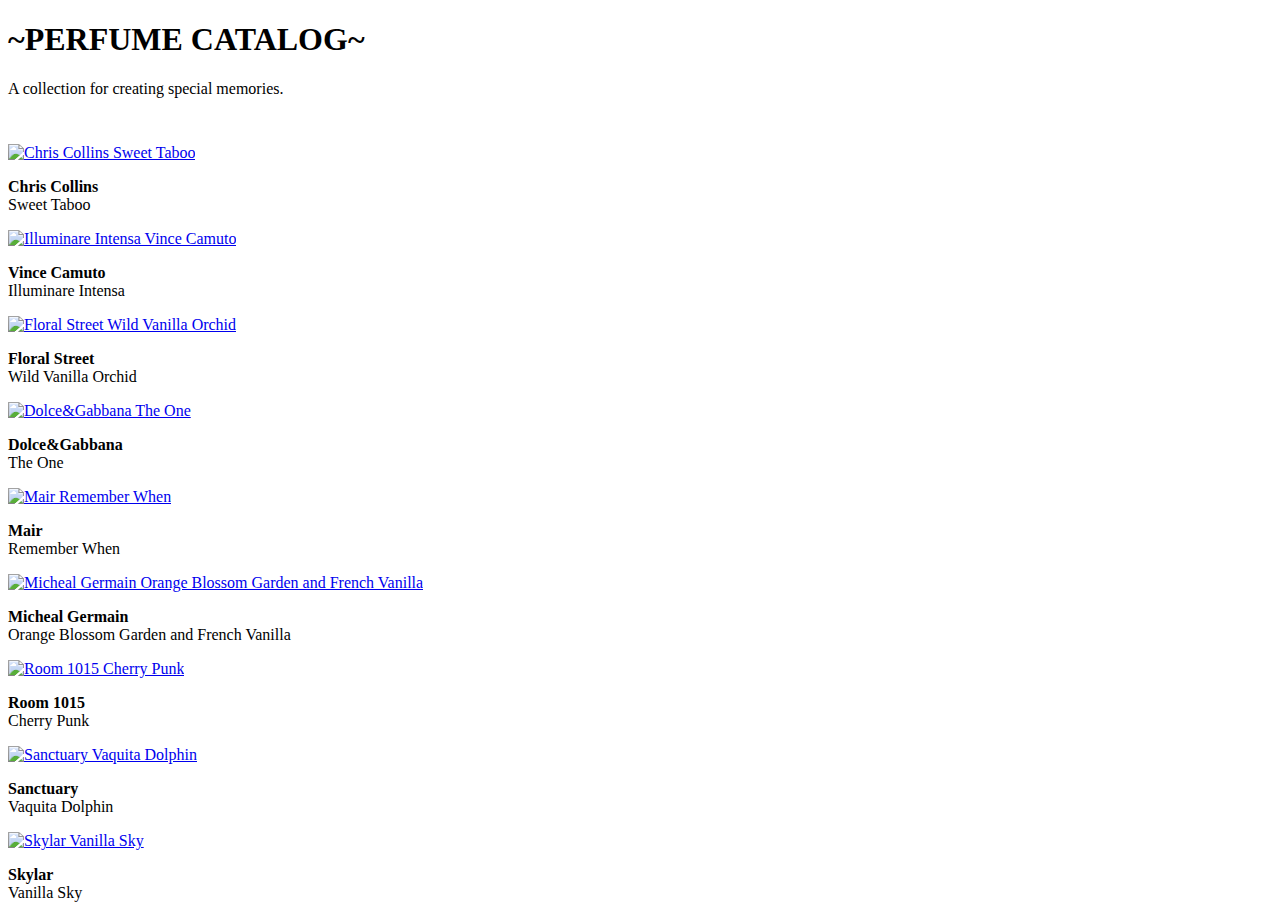
==== index.html @ 50d29bf7 "Update index.html" ====
<!DOCTYPE html>
<html>
    <head>
        <meta charset="UTF-8">
        <meta name ="viewport" content="width=design-width,">
        <title>Product Menu</title>
        <link rel="stylesheet" href="https://raw.githubusercontent.com/tanazzamuskan/NewWS/main/_style.css"></link>
    </head> 
    <body id="mainbody">
        <header>
            <h1><b>~PERFUME CATALOG~</b></h1>
            <p>A collection for creating special memories.</p>
        </header>
        <main>
            <div id="product-menu"> 
                <a href="sweet_taboo.html"><img src="Perfumes\chris collins sweet tabooo 1.jpeg" alt="Chris Collins Sweet Taboo" class="images"style="margin-top: 30px;"></a>  
                <p class="names"><b>Chris Collins</b><br>Sweet Taboo</p> 
                <a href="illuminare_intensa.html"><img src="Perfumes/Illuminare Intensa Vince Camuto 1.jpg" alt="Illuminare Intensa Vince Camuto" class="images"></a>
                <p class="names"><b>Vince Camuto</b><br>Illuminare Intensa</p>
                <a href="wild_vanilla.html"><img src="Perfumes/floral street wild vanilla orchid 1.jpeg" alt="Floral Street Wild Vanilla Orchid" class="images"></a> 
                <p class="names"><b>Floral Street</b><br>Wild Vanilla Orchid</p> 
                <a href="the_one.html"><img src="Perfumes/dolce&gabbana the one 1.jpg" alt="Dolce&Gabbana The One" class="images"></a> 
                <p class="names"><b>Dolce&Gabbana</b><br>The One</p> 
                <a href="remember_when.html"><img src="Perfumes/mair remeber when 1.jpeg" alt="Mair Remember When" class="images"></a> 
                <p class="names"><b>Mair</b><br>Remember When</p>
                <a href="orange_blossom.html"><img src="Perfumes/micheal germain orange blossom garden 1.jpeg" alt="Micheal Germain Orange Blossom Garden and French Vanilla" class="images"></a> 
                <p class="names"><b>Micheal Germain</b><br>Orange Blossom Garden and French Vanilla</p> 
                <a href="cherry_punk.html"><img src="Perfumes/Room 1015 cherry punk 1.jpeg" alt="Room 1015 Cherry Punk" class="images"></a> 
                <p class="names"><b>Room 1015</b><br>Cherry Punk</p>  
                <a href="vaquita_dolphin.html"><img src="Perfumes/Sanctuary vaquita dolphin 1.jpeg" alt="Sanctuary Vaquita Dolphin" class="images"></a> 
                <p class="names"><b>Sanctuary</b><br>Vaquita Dolphin</p>   
                <a href="vanilla_sky.html"><img src="Perfumes/skylar vanilla sky 1.jpg" alt="Skylar Vanilla Sky" class="images"></a> 
                <p class="names"><b>Skylar</b><br>Vanilla Sky</p>                       
            </div>
        </main>
    </body>
</html>
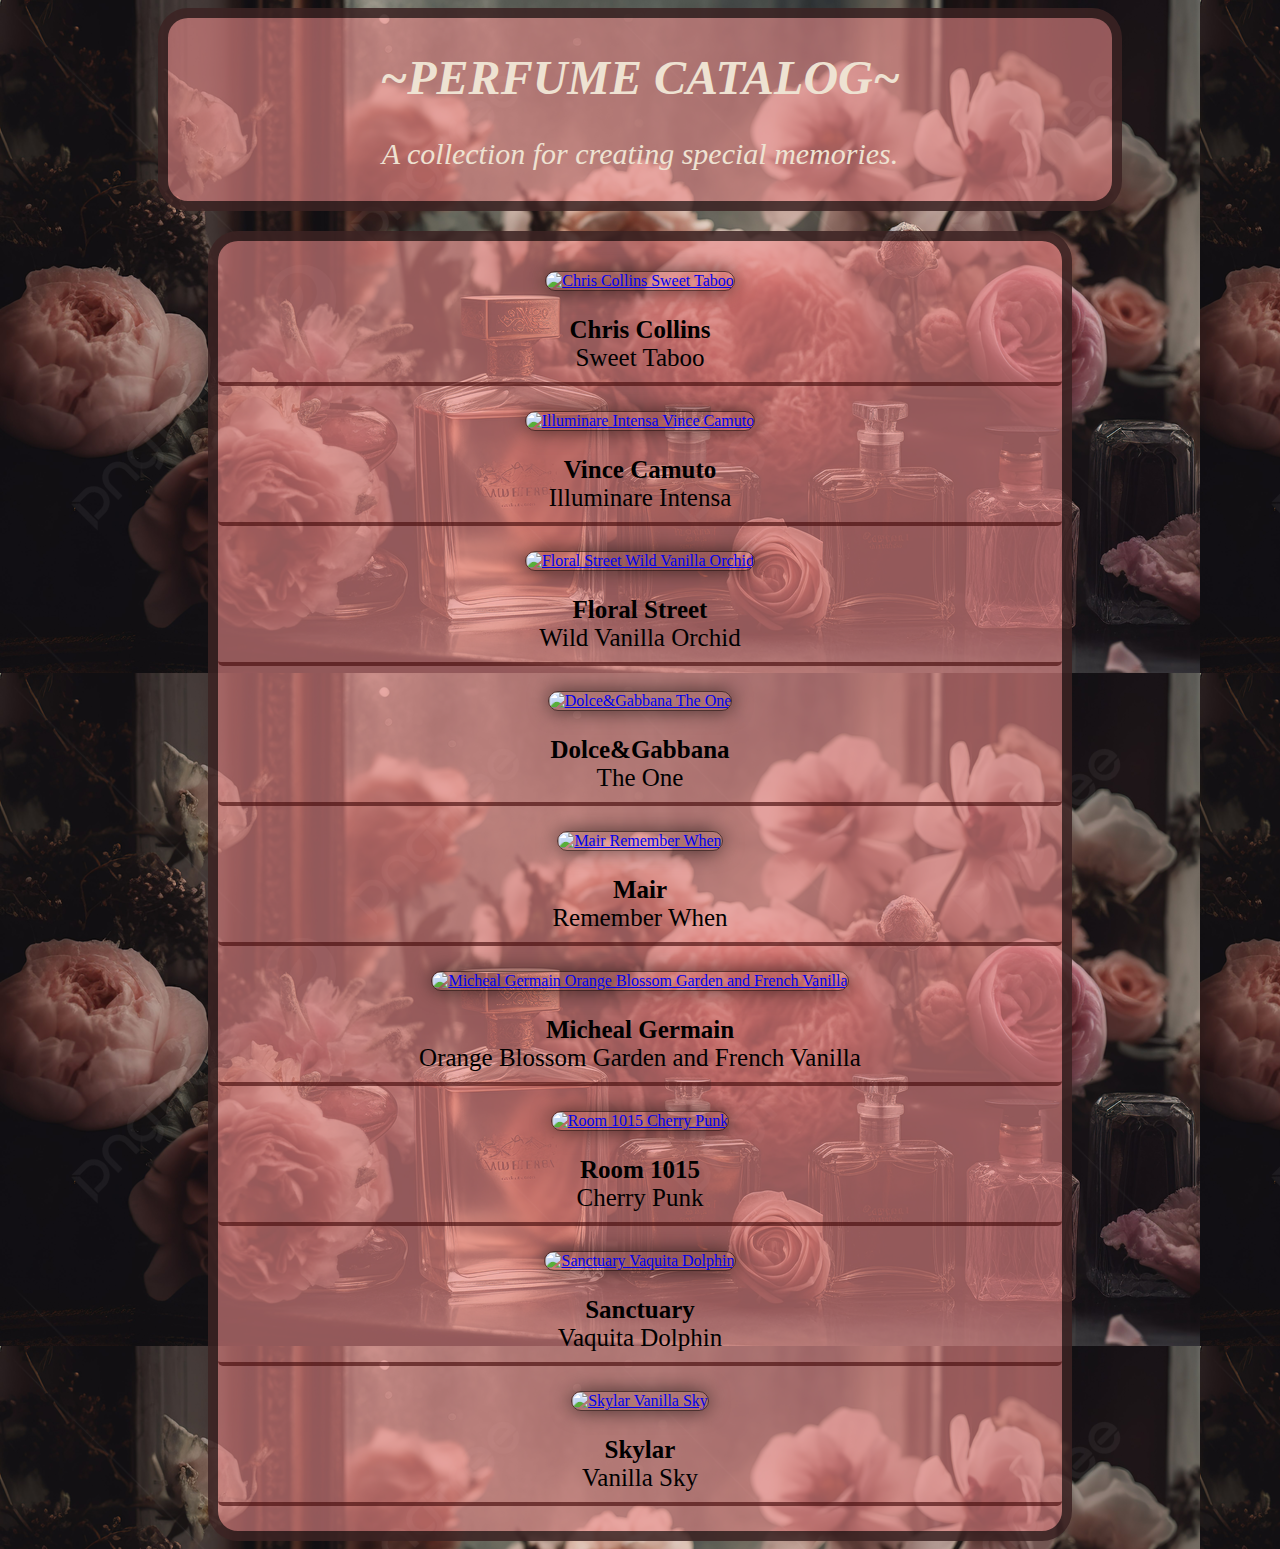
==== commit a80647a2: "Update index.html" ====
--- a/index.html
+++ b/index.html
@@ -4,7 +4,7 @@
         <meta charset="UTF-8">
         <meta name ="viewport" content="width=design-width,">
         <title>Product Menu</title>
-        <link rel="stylesheet" href="https://raw.githubusercontent.com/tanazzamuskan/NewWS/main/_style.css"></link>
+        <link rel="stylesheet" href="styles.css"/>
     </head> 
     <body id="mainbody">
         <header>
--- a/styles.css
+++ b/styles.css
@@ -0,0 +1,122 @@
+header{
+    text-align: center;
+    color:rgb(238, 226, 210);
+    border:solid rgba(0, 0, 0, 0.636) 10px;
+    border-radius: 30px;
+    text-align: center;
+    margin-left: 150px;
+    margin-right: 150px;
+    margin-bottom: 20px;
+    background-color: rgba(235, 138, 138, 0.6);
+    font-size: x-large;
+    font-style: oblique;
+    font-family:'Times New Roman', Times, serif;
+}
+
+p{
+    font-size: 30px;
+}
+
+#mainbody{
+    background-image: url(_try.jpg);
+}
+
+body{
+    background-image: url(_cardbg.jpg);
+}
+
+#product-menu{
+    border:solid rgba(0, 0, 0, 0.636) 10px;
+    border-radius: 30px;
+    text-align: center;
+    margin-left: 200px;
+    margin-right: 200px;
+    background-color: rgba(235, 138, 138, 0.6);
+}
+
+.names{
+    font-size: 25px;
+    font-family: Cambria, Cochin, Georgia, Times, 'Times New Roman', serif;
+    border-bottom: solid rgba(73, 15, 15, 0.665) 4px;
+    border-radius: 5px;
+    padding-bottom: 10px;
+}
+
+.images{
+    width: 310px;
+    height: 310px;
+    border: solid rgba(9, 1, 0, 0.579) 1px;
+    border-radius: 20px;
+    box-shadow: 0 0 20px rgba(0, 0, 0, 0.6);
+
+}
+
+.productcard{
+    margin-left: 400px;
+    margin-right: 400px;
+    text-align: center;
+    font-size: medium;
+    font-family:'Gill Sans', 'Gill Sans MT', Calibri, 'Trebuchet MS', sans-serif;
+    box-shadow: 0 0 10px black;
+    border-radius: 20px;
+}
+
+.perfumes{
+    border-radius: 20px;
+    margin-top: 30px;
+    width: 350px;
+    height: 350px;
+    border: solid rgba(29, 28, 28, 0.585) 4px;
+}
+
+#cart{
+    border: thin gray 1px;
+    padding: 10px;
+    color: white;
+    background-color: rgb(46, 46, 46);
+    text-align: center;
+    cursor: pointer;
+    width: 100%;
+    font-size: 18px;
+}
+
+#cart:hover {
+    opacity: 0.85;
+}
+
+#btm{
+    border-bottom-left-radius: 20px;
+    border-bottom-right-radius: 20px;
+}
+button {
+    border: thin gray 1px;
+    padding: 10px;
+    color: white;
+    background-color: rgb(100, 98, 98);
+    text-align: center;
+    cursor: pointer;
+    width: 100%;
+    font-size: 18px;
+}
+
+.cartbody{
+    margin-top: 80px;
+    margin-left:400px;
+    margin-right: 400px;
+    border-radius: 20px;
+    text-align: center;
+    background-color: rgba(241, 237, 229,0.4);
+
+}
+
+#atc{
+    padding: 15px;
+    border-radius: 200px;
+    width: 300px;
+    height: 300px;
+}
+
+#text{
+    color: black;
+    font-family: 'Lucida Sans', 'Lucida Sans Regular', 'Lucida Grande', 'Lucida Sans Unicode', Geneva, Verdana, sans-serif;
+}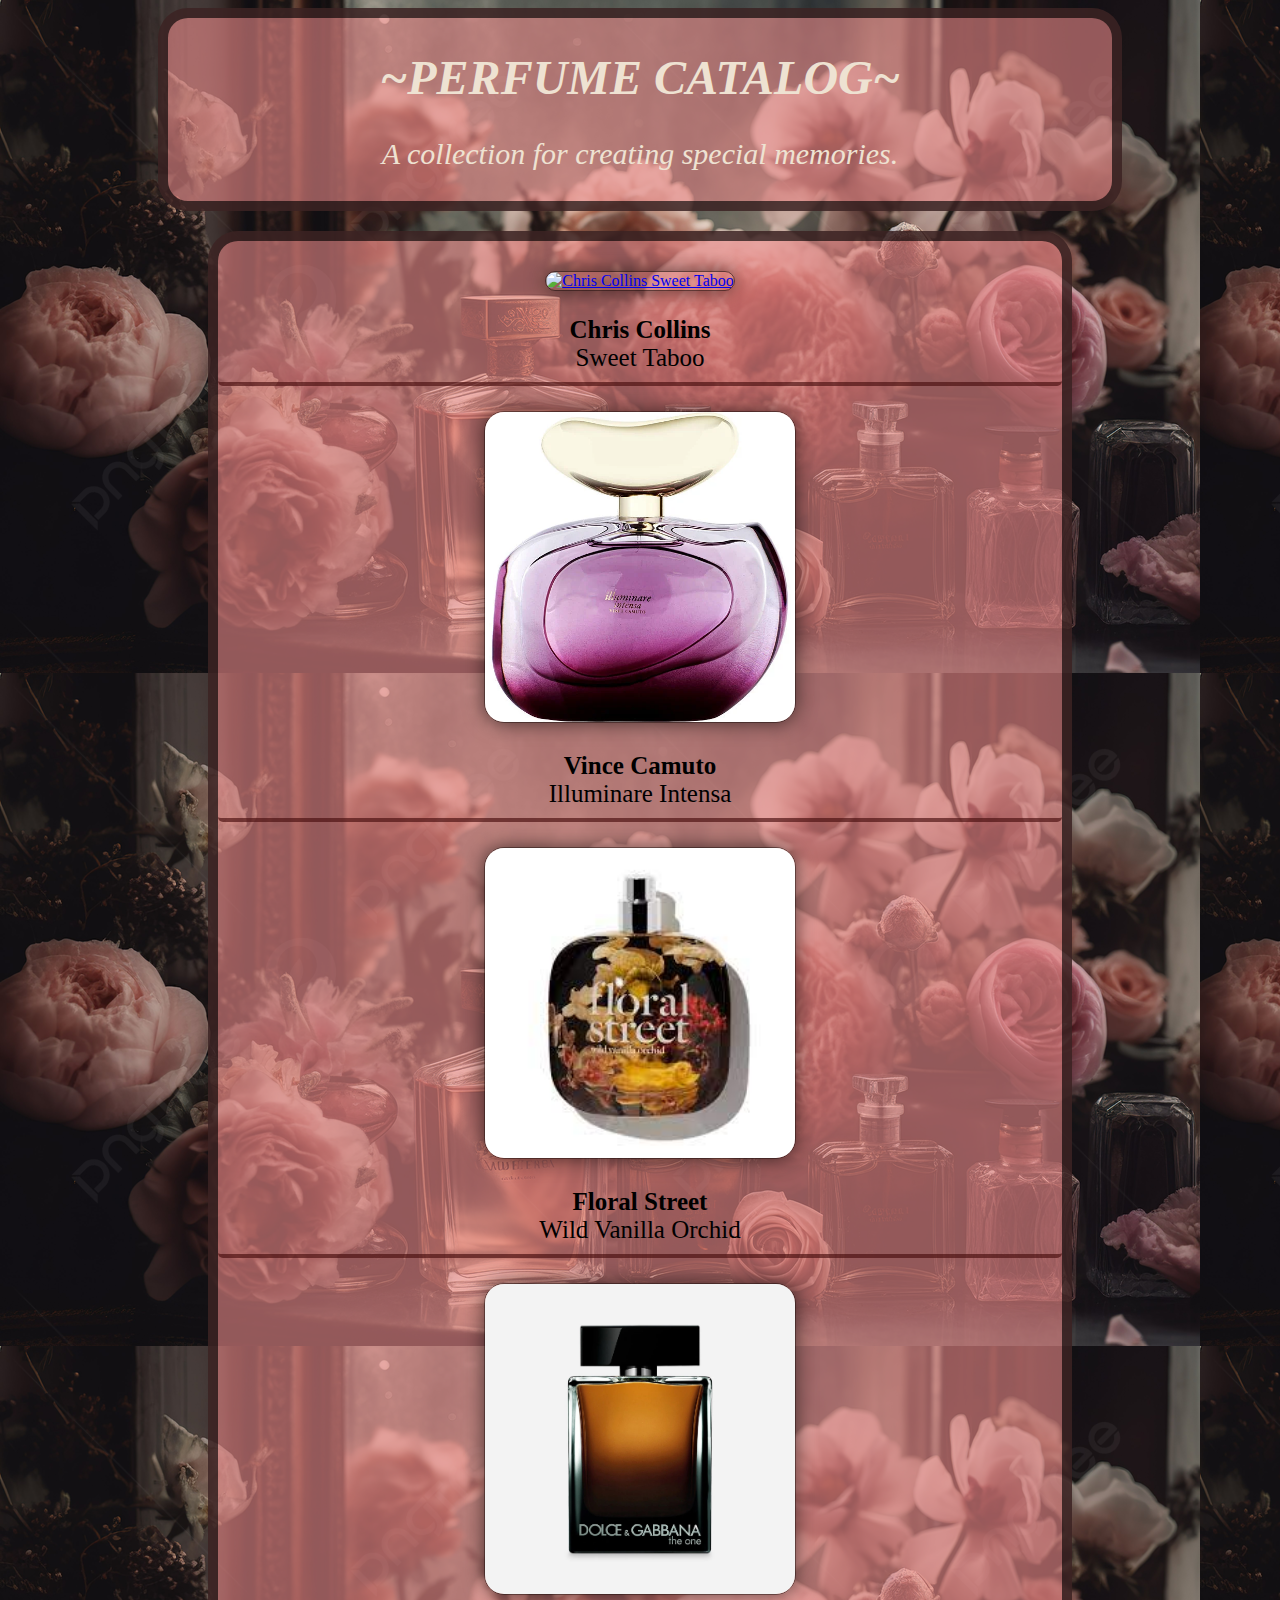
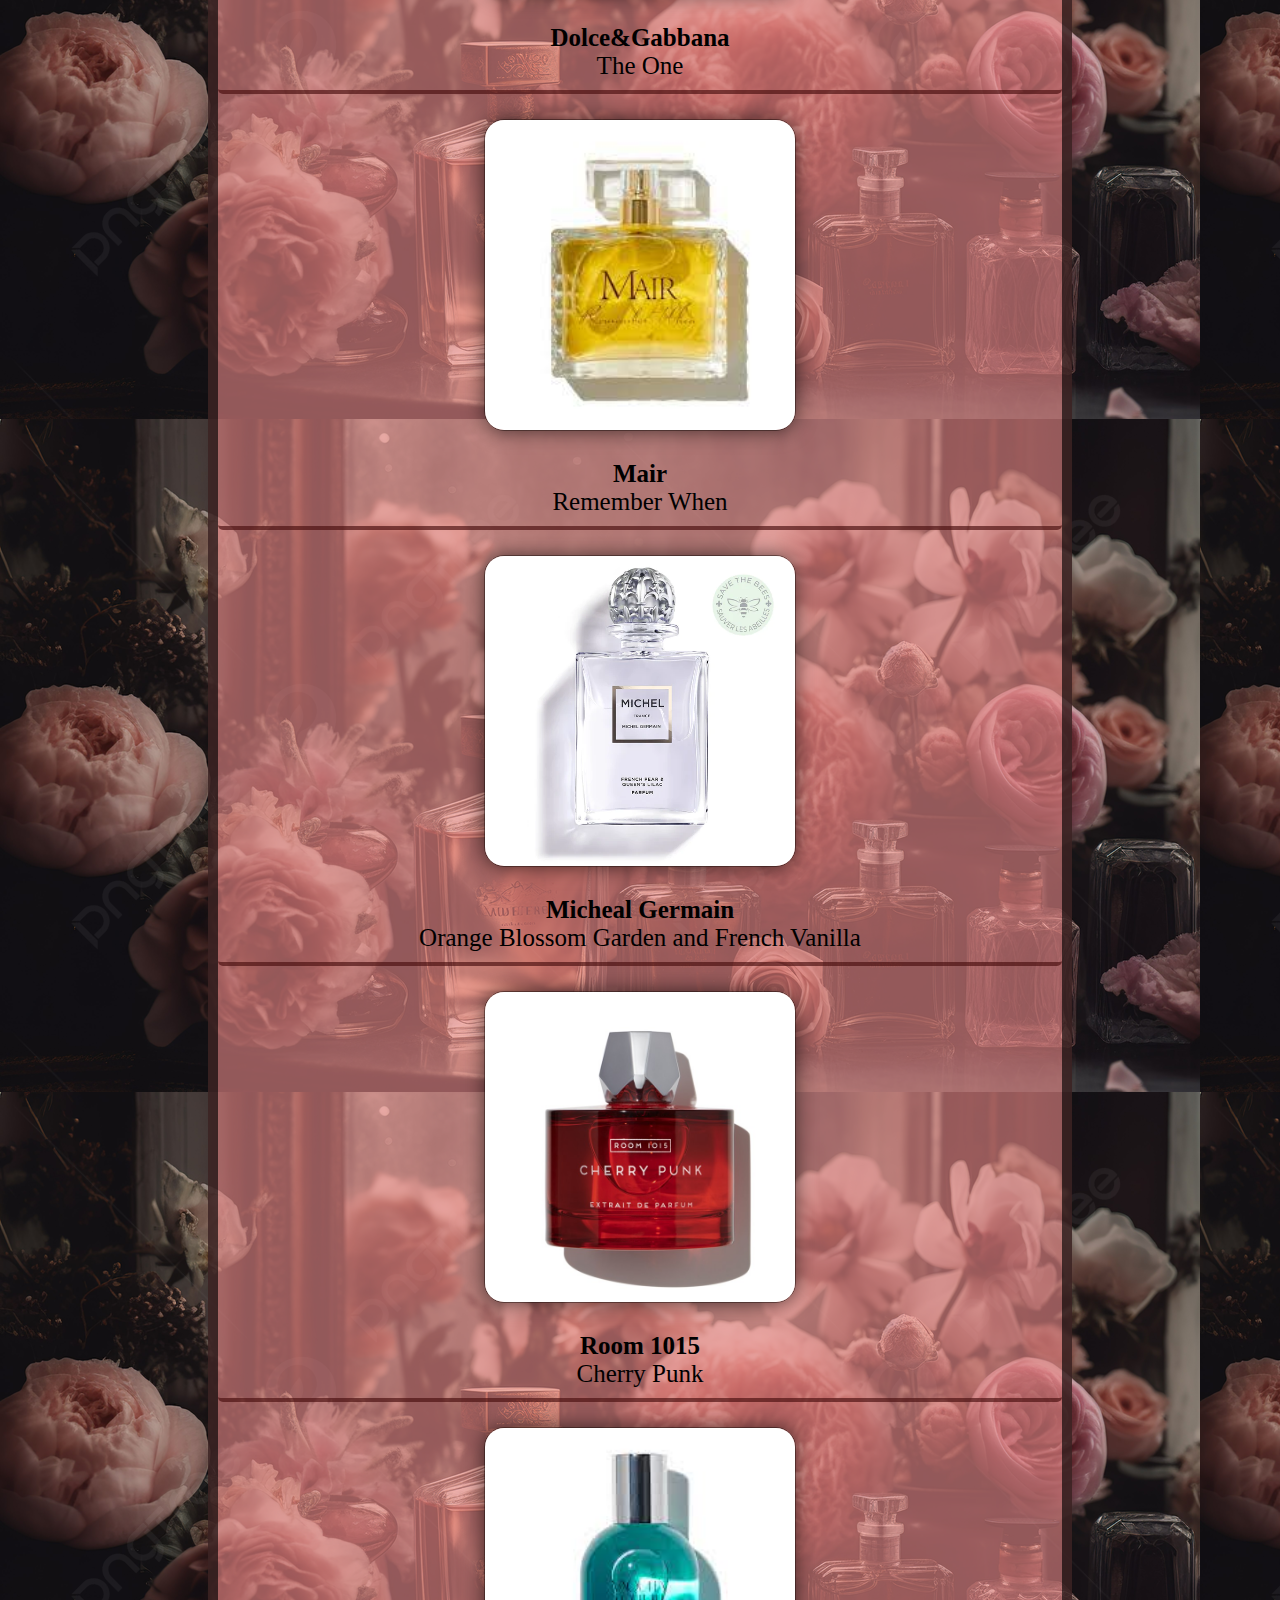
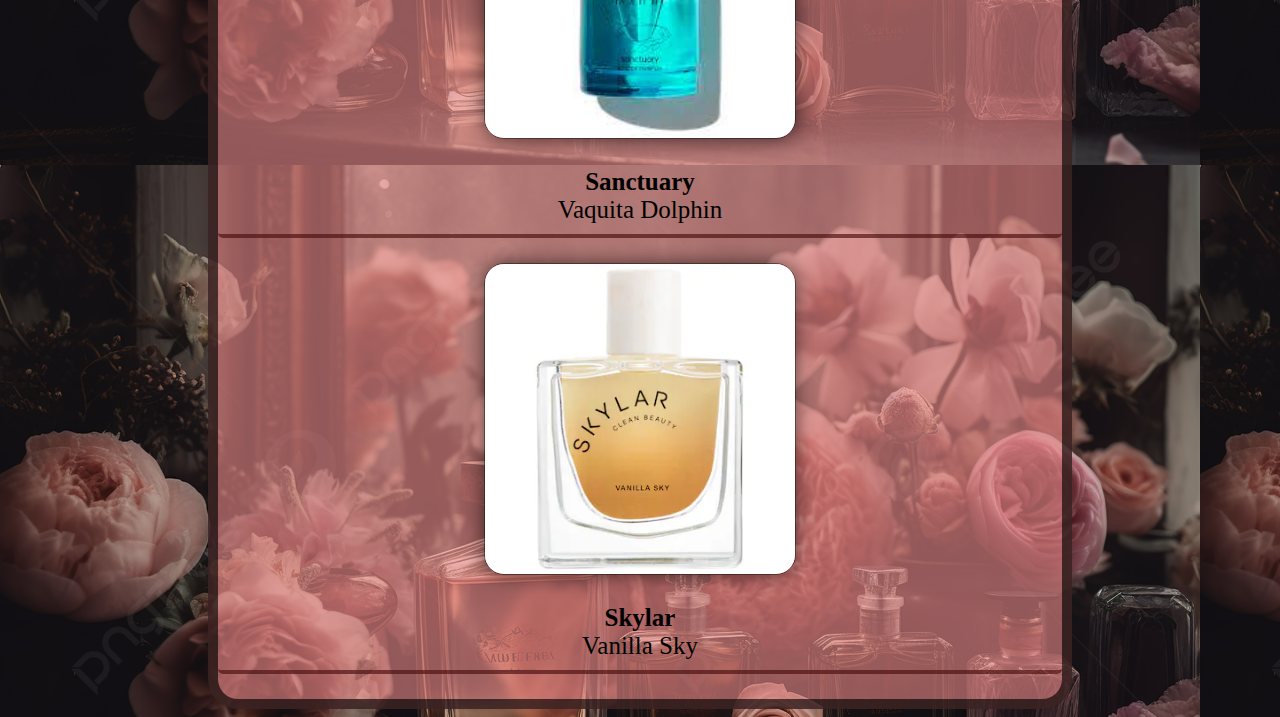
==== commit 0be02137: "Update index.html" ====
--- a/index.html
+++ b/index.html
@@ -4,7 +4,7 @@
         <meta charset="UTF-8">
         <meta name ="viewport" content="width=design-width,">
         <title>Product Menu</title>
-        <link rel="stylesheet" href="styles.css"/>
+        <link rel="stylesheet" href="styles.css">
     </head> 
     <body id="mainbody">
         <header>
@@ -15,21 +15,21 @@
             <div id="product-menu"> 
                 <a href="sweet_taboo.html"><img src="Perfumes\chris collins sweet tabooo 1.jpeg" alt="Chris Collins Sweet Taboo" class="images"style="margin-top: 30px;"></a>  
                 <p class="names"><b>Chris Collins</b><br>Sweet Taboo</p> 
-                <a href="illuminare_intensa.html"><img src="Perfumes/Illuminare Intensa Vince Camuto 1.jpg" alt="Illuminare Intensa Vince Camuto" class="images"></a>
+                <a href="illuminare_intensa.html"><img src="Illuminare Intensa Vince Camuto 1.jpg" alt="Illuminare Intensa Vince Camuto" class="images"></a>
                 <p class="names"><b>Vince Camuto</b><br>Illuminare Intensa</p>
-                <a href="wild_vanilla.html"><img src="Perfumes/floral street wild vanilla orchid 1.jpeg" alt="Floral Street Wild Vanilla Orchid" class="images"></a> 
+                <a href="wild_vanilla.html"><img src="floral street wild vanilla orchid 1.jpeg" alt="Floral Street Wild Vanilla Orchid" class="images"></a> 
                 <p class="names"><b>Floral Street</b><br>Wild Vanilla Orchid</p> 
-                <a href="the_one.html"><img src="Perfumes/dolce&gabbana the one 1.jpg" alt="Dolce&Gabbana The One" class="images"></a> 
+                <a href="the_one.html"><img src="dolce&gabbana the one 1.jpg" alt="Dolce&Gabbana The One" class="images"></a> 
                 <p class="names"><b>Dolce&Gabbana</b><br>The One</p> 
-                <a href="remember_when.html"><img src="Perfumes/mair remeber when 1.jpeg" alt="Mair Remember When" class="images"></a> 
+                <a href="remember_when.html"><img src="mair remeber when 1.jpeg" alt="Mair Remember When" class="images"></a> 
                 <p class="names"><b>Mair</b><br>Remember When</p>
-                <a href="orange_blossom.html"><img src="Perfumes/micheal germain orange blossom garden 1.jpeg" alt="Micheal Germain Orange Blossom Garden and French Vanilla" class="images"></a> 
+                <a href="orange_blossom.html"><img src="micheal germain orange blossom garden 1.jpeg" alt="Micheal Germain Orange Blossom Garden and French Vanilla" class="images"></a> 
                 <p class="names"><b>Micheal Germain</b><br>Orange Blossom Garden and French Vanilla</p> 
-                <a href="cherry_punk.html"><img src="Perfumes/Room 1015 cherry punk 1.jpeg" alt="Room 1015 Cherry Punk" class="images"></a> 
+                <a href="cherry_punk.html"><img src="Room 1015 cherry punk 1.jpeg" alt="Room 1015 Cherry Punk" class="images"></a> 
                 <p class="names"><b>Room 1015</b><br>Cherry Punk</p>  
-                <a href="vaquita_dolphin.html"><img src="Perfumes/Sanctuary vaquita dolphin 1.jpeg" alt="Sanctuary Vaquita Dolphin" class="images"></a> 
+                <a href="vaquita_dolphin.html"><img src="Sanctuary vaquita dolphin 1.jpeg" alt="Sanctuary Vaquita Dolphin" class="images"></a> 
                 <p class="names"><b>Sanctuary</b><br>Vaquita Dolphin</p>   
-                <a href="vanilla_sky.html"><img src="Perfumes/skylar vanilla sky 1.jpg" alt="Skylar Vanilla Sky" class="images"></a> 
+                <a href="vanilla_sky.html"><img src="skylar vanilla sky 1.jpg" alt="Skylar Vanilla Sky" class="images"></a> 
                 <p class="names"><b>Skylar</b><br>Vanilla Sky</p>                       
             </div>
         </main>
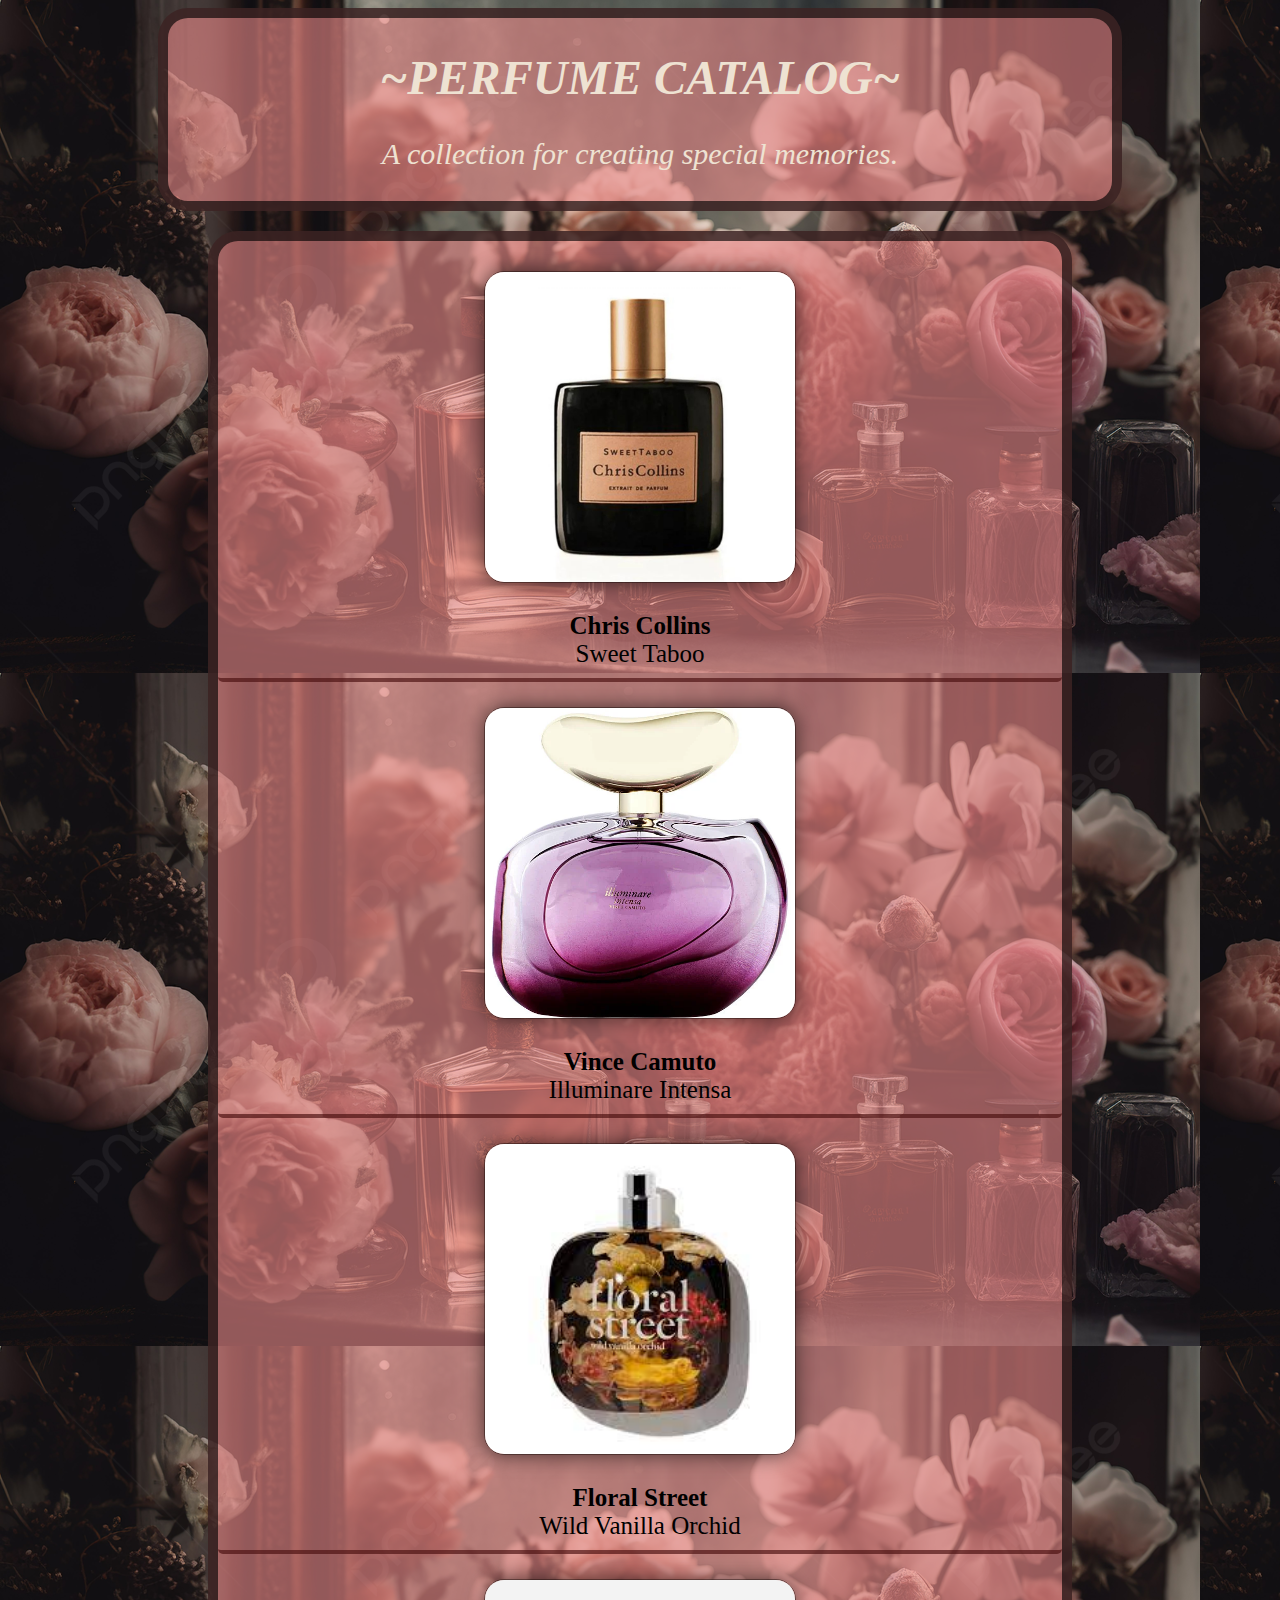
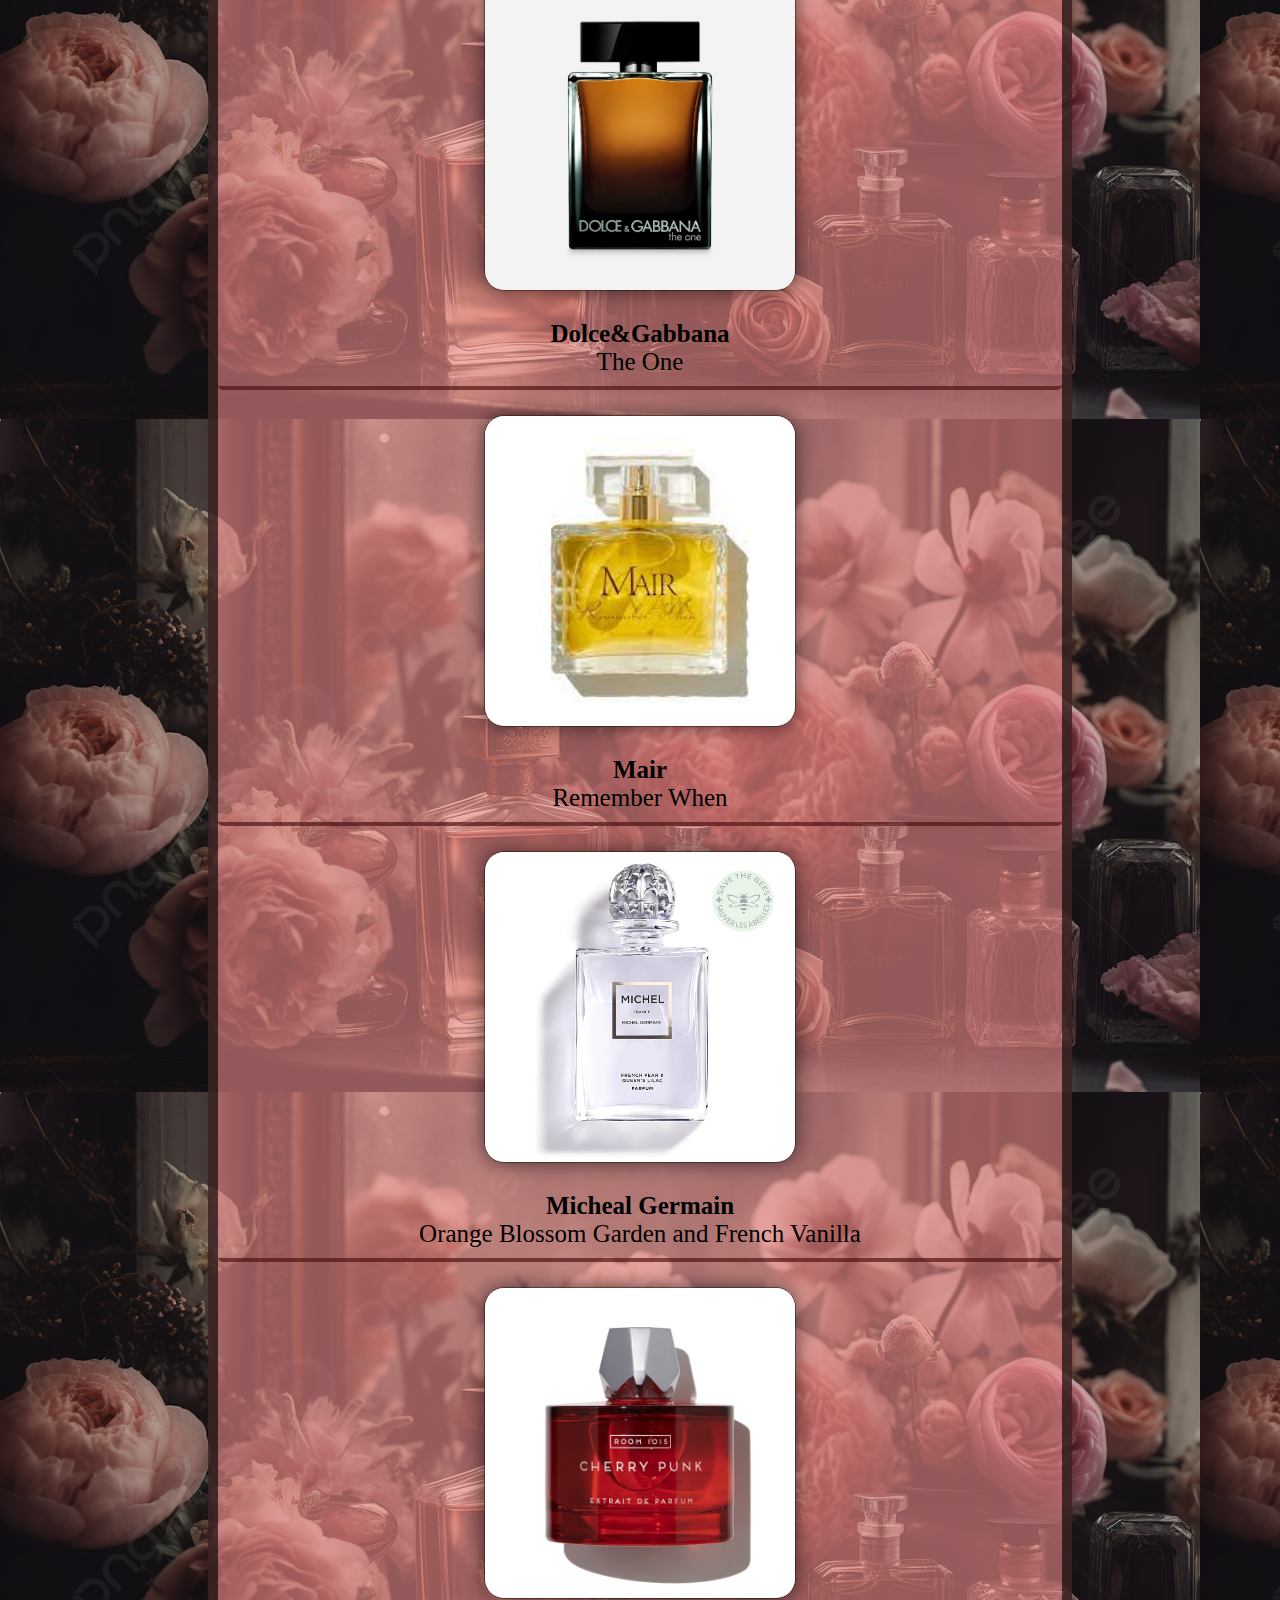
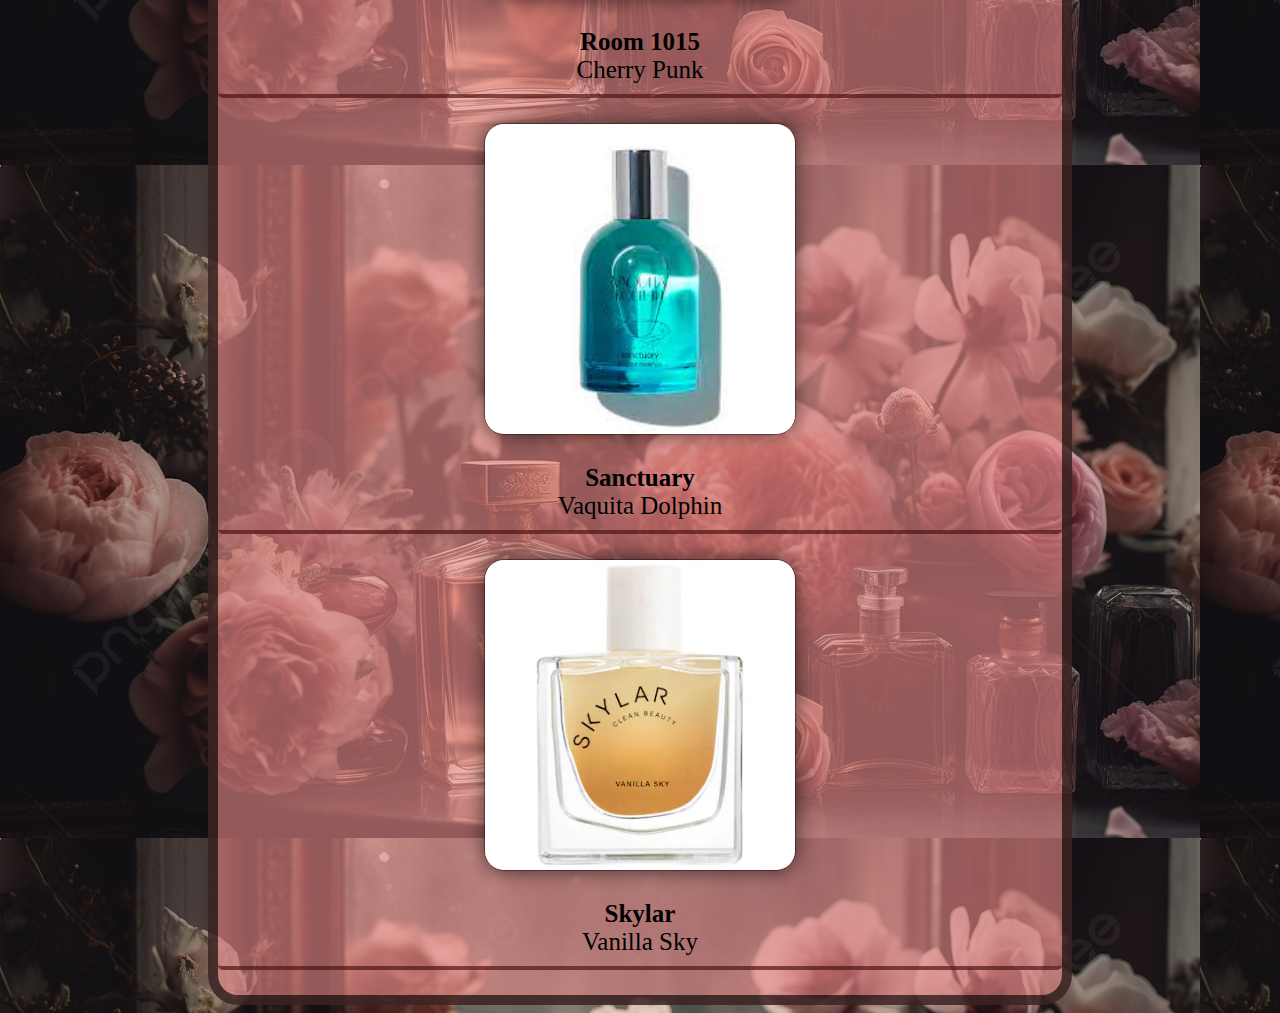
==== commit 62f673a3: "Update index.html" ====
--- a/index.html
+++ b/index.html
@@ -13,7 +13,7 @@
         </header>
         <main>
             <div id="product-menu"> 
-                <a href="sweet_taboo.html"><img src="Perfumes\chris collins sweet tabooo 1.jpeg" alt="Chris Collins Sweet Taboo" class="images"style="margin-top: 30px;"></a>  
+                <a href="sweet_taboo.html"><img src="chris collins sweet tabooo 1.jpeg" alt="Chris Collins Sweet Taboo" class="images"style="margin-top: 30px;"></a>  
                 <p class="names"><b>Chris Collins</b><br>Sweet Taboo</p> 
                 <a href="illuminare_intensa.html"><img src="Illuminare Intensa Vince Camuto 1.jpg" alt="Illuminare Intensa Vince Camuto" class="images"></a>
                 <p class="names"><b>Vince Camuto</b><br>Illuminare Intensa</p>
--- a/styles.css
+++ b/styles.css
@@ -12,17 +12,16 @@
     font-style: oblique;
     font-family:'Times New Roman', Times, serif;
 }
-
 p{
     font-size: 30px;
 }
 
 #mainbody{
-    background-image: url(_try.jpg);
+    background-image: url(try.jpg);
 }
 
 body{
-    background-image: url(_cardbg.jpg);
+    background-image: url(cardbg.jpg);
 }
 
 #product-menu{
@@ -119,4 +118,4 @@
 #text{
     color: black;
     font-family: 'Lucida Sans', 'Lucida Sans Regular', 'Lucida Grande', 'Lucida Sans Unicode', Geneva, Verdana, sans-serif;
-}+}
